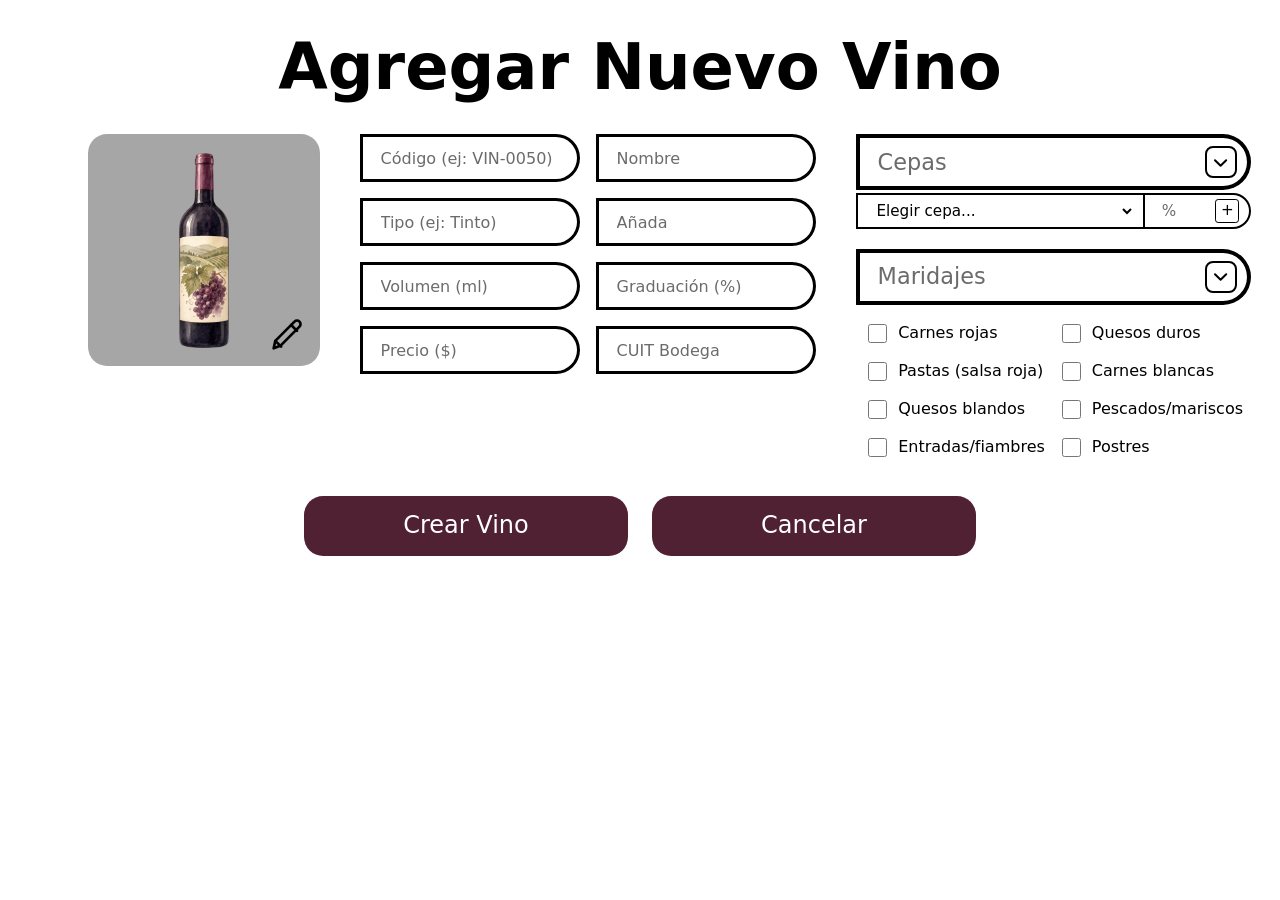
==== front/agregar.html @ 4dc74d93 "Se implemento la funcion de agregar vinos" ====
<!DOCTYPE html>
<html lang="es">
<head>
  <meta charset="utf-8">
  <meta name="viewport" content="width=device-width, initial-scale=1">
  <title>Nuevo Vino</title>
  <link rel="stylesheet" href="styles.css">
</head>
<body>
  <main class="pagina pagina--ancha">
    <h1 class="titulo">Agregar Nuevo Vino</h1>

    <form class="edicion" action="#">

      <!-- Foto (Por ahora estática, igual que en edición) -->
      <div class="foto">
        <img class="foto__botella" src="botella-grande.png" width="295" height="1168" alt="Botella">
        <label class="foto__editar" for="foto">
          <svg viewBox="0 0 24 24" aria-hidden="true"><path d="M4 20l1-4.5L16.5 4a2.1 2.1 0 013 3L8 18.5 4 20z" fill="none" stroke="currentColor" stroke-width="1.6" stroke-linejoin="round"/><path d="M14.5 6l3.5 3.5M5 15.5l3.5 3.5" fill="none" stroke="currentColor" stroke-width="1.6" stroke-linecap="round"/></svg>
          <span class="solo-lectores">Subir foto</span>
        </label>
        <input class="solo-lectores" id="foto" type="file" accept="image/*">
      </div>

      <!-- Datos: Agregamos el codigo_vino. Al ser 8 campos ahora, encajan perfecto en la grilla 2x4 -->
      <div class="campos">
        <label class="solo-lectores" for="codigo_vino">Código</label>
        <input class="entrada" id="codigo_vino" type="text" placeholder="Código (ej: VIN-0050)">

        <label class="solo-lectores" for="nombre">Nombre</label>
        <input class="entrada" id="nombre" type="text" placeholder="Nombre">

        <label class="solo-lectores" for="tipo">Tipo</label>
        <input class="entrada" id="tipo" type="text" placeholder="Tipo (ej: Tinto)">

        <label class="solo-lectores" for="anada">Añada</label>
        <input class="entrada" id="anada" type="number" placeholder="Añada">

        <label class="solo-lectores" for="volumen">Volumen</label>
        <input class="entrada" id="volumen" type="number" placeholder="Volumen (ml)">

        <label class="solo-lectores" for="graduacion">Graduación</label>
        <input class="entrada" id="graduacion" type="number" step="0.1" placeholder="Graduación (%)">

        <label class="solo-lectores" for="precio">Precio</label>
        <input class="entrada" id="precio" type="number" step="0.01" placeholder="Precio ($)">

        <label class="solo-lectores" for="cuit">Cuit de la Bodega</label>
        <input class="entrada" id="cuit" type="text" placeholder="CUIT Bodega">
      </div>

      <!-- Cepas y maridajes (El mismo sistema pulido) -->
      <div class="listas">
        <details class="desplegable" open>
          <summary class="desplegable__titulo">
            <span>Cepas</span>
            <span class="desplegable__flecha" aria-hidden="true"><svg viewBox="0 0 24 24"><path d="M5 9l7 7 7-7" fill="none" stroke="currentColor" stroke-width="2.5" stroke-linecap="round" stroke-linejoin="round"/></svg></span>
          </summary>
          <ul class="items" id="lista-cepas">
            <li class="item" id="fila-agregar-cepa">
              <select class="item__entrada" id="select-cepa" style="cursor: pointer; padding-right: 0;">
                <option value="" disabled selected>Elegir cepa...</option>
                <optgroup label="Tintas">
                  <option value="1">Malbec</option>
                  <option value="2">Cabernet Sauvignon</option>
                  <option value="3">Merlot</option>
                  <option value="4">Syrah</option>
                  <option value="5">Bonarda</option>
                  <option value="6">Tempranillo</option>
                  <option value="7">Pinot Noir</option>
                </optgroup>
                <optgroup label="Blancas">
                  <option value="8">Chardonnay</option>
                  <option value="9">Sauvignon Blanc</option>
                  <option value="10">Torrontés</option>
                  <option value="11">Chenin Blanc</option>
                  <option value="12">Semillón</option>
                </optgroup>
              </select>
              <input class="item__entrada" id="input-porcentaje" type="number" min="1" max="100" placeholder="%" style="max-width: 4rem; text-align: center; border-left: 2px solid var(--tinta); border-radius: 0;">
              <button class="item__boton" id="btn-add-cepa" type="button" aria-label="Agregar cepa">+</button>
            </li>
          </ul>
        </details>

        <details class="desplegable" open>
          <summary class="desplegable__titulo">
            <span>Maridajes</span>
            <span class="desplegable__flecha" aria-hidden="true"><svg viewBox="0 0 24 24"><path d="M5 9l7 7 7-7" fill="none" stroke="currentColor" stroke-width="2.5" stroke-linecap="round" stroke-linejoin="round"/></svg></span>
          </summary>
          <div id="lista-maridajes" style="display: grid; grid-template-columns: 1fr 1fr; gap: 0.8rem; padding: 1rem 0.5rem;">
            <label style="display: flex; align-items: center; gap: 0.5rem; cursor: pointer;"><input type="checkbox" name="maridaje" value="1" style="width: 1.2rem; height: 1.2rem; cursor: pointer;"> Carnes rojas</label>
            <label style="display: flex; align-items: center; gap: 0.5rem; cursor: pointer;"><input type="checkbox" name="maridaje" value="2" style="width: 1.2rem; height: 1.2rem; cursor: pointer;"> Quesos duros</label>
            <label style="display: flex; align-items: center; gap: 0.5rem; cursor: pointer;"><input type="checkbox" name="maridaje" value="3" style="width: 1.2rem; height: 1.2rem; cursor: pointer;"> Pastas (salsa roja)</label>
            <label style="display: flex; align-items: center; gap: 0.5rem; cursor: pointer;"><input type="checkbox" name="maridaje" value="4" style="width: 1.2rem; height: 1.2rem; cursor: pointer;"> Carnes blancas</label>
            <label style="display: flex; align-items: center; gap: 0.5rem; cursor: pointer;"><input type="checkbox" name="maridaje" value="5" style="width: 1.2rem; height: 1.2rem; cursor: pointer;"> Quesos blandos</label>
            <label style="display: flex; align-items: center; gap: 0.5rem; cursor: pointer;"><input type="checkbox" name="maridaje" value="6" style="width: 1.2rem; height: 1.2rem; cursor: pointer;"> Pescados/mariscos</label>
            <label style="display: flex; align-items: center; gap: 0.5rem; cursor: pointer;"><input type="checkbox" name="maridaje" value="7" style="width: 1.2rem; height: 1.2rem; cursor: pointer;"> Entradas/fiambres</label>
            <label style="display: flex; align-items: center; gap: 0.5rem; cursor: pointer;"><input type="checkbox" name="maridaje" value="8" style="width: 1.2rem; height: 1.2rem; cursor: pointer;"> Postres</label>
          </div>
        </details>
      </div>

      <p class="error" id="caja-error" aria-live="polite" style="display: none;"></p>

      <div class="botones">
        <button id="btn-crear" class="boton" type="button">Crear Vino</button>
        <a class="boton" href="index.html">Cancelar</a>
      </div>
    </form>
  </main>
  
  <script src="api.js"></script>
  <script src="agregar.js"></script>
</body>
</html>
---- front/styles.css ----
*, *::before, *::after { box-sizing: border-box; }

:root {
  --tinta: #000;
  --papel: #fff;
  --placeholder: #6b6b6b;
  --trazo: 2px;
  --alto-control: 3.5rem;
  --fuente: "Open Sans", "Segoe UI", system-ui, -apple-system, Roboto,
            "Helvetica Neue", Arial, sans-serif;
}

body {
  margin: 0;
  background: var(--papel);
  color: var(--tinta);
  font-family: var(--fuente);
  line-height: 1.4;
}

:focus-visible {
  outline: 3px solid var(--tinta);
  outline-offset: 3px;
}

.solo-lectores {
  position: absolute;
  width: 1px;
  height: 1px;
  overflow: hidden;
  clip-path: inset(50%);
  white-space: nowrap;
}

.pagina {
  max-width: 70rem; 
  margin: 0 auto;
  padding: 2rem 1.5rem 3.5rem;
}

/* Título */
.titulo {
  margin: 0 0 2rem;
  text-align: center;
  font-size: clamp(2.5rem, 9vw, 4rem);
  font-weight: 700;
  line-height: 1.1;
}

/* Buscador + botón de filtros + agregar vino*/
.herramientas {
  display: flex;
  align-items: center;
  gap: 1rem;
}

.buscador {
  position: relative;
  flex: 1;
}

.buscador__icono {
  position: absolute;
  left: 1.1rem;
  top: 50%;
  width: 1.3rem;
  height: 1.3rem;
  transform: translateY(-50%);
  pointer-events: none;
}

.buscador input {
  width: 100%;
  height: var(--alto-control);
  padding: 0 1.25rem 0 3.2rem;
  border: var(--trazo) solid var(--tinta);
  border-radius: 999px;
  background: transparent;
  color: inherit;
  font: inherit;
  font-size: 1.1rem;
  -webkit-appearance: none;
  appearance: none;
}

.buscador input::placeholder {
  color: var(--placeholder);
  opacity: 1;
}

.filtro {
  flex: none;
  display: grid;
  place-items: center;
  width: var(--alto-control);
  height: var(--alto-control);
  padding: 0;
  border: var(--trazo) solid var(--tinta);
  border-radius: 50%;
  background: transparent;
  color: inherit;
  cursor: pointer;
}

.filtro svg {
  width: 1.75rem;
  height: 1.75rem;
}

.btn-agregar-redondo {
  flex: none;
  display: grid;
  place-items: center;
  width: var(--alto-control);
  height: var(--alto-control);
  padding: 0;
  border: var(--trazo) solid var(--tinta);
  border-radius: 50%;
  background: #502033;
  color: #fff; 
  font-size: 1.8rem;
  font-weight: 300;
  text-decoration: none;
  cursor: pointer;
  transition: opacity 0.2s ease;
}

.btn-agregar-redondo:hover {
  opacity: 0.85;
}

.btn-agregar-redondo svg {
  width: 1.75rem;
  height: 1.75rem;
}

/* Lista de vinos */
.lista {
  margin: 3rem 0 0;
  padding: 0;
  list-style: none;
  display: grid;
  grid-template-columns: repeat(3, 1fr);
  gap: 3rem 1.5rem;
}

.vino {
  display: flex;
  flex-direction: column;
  align-items: center;
  text-align: center;
  padding: 1.5rem 1rem;
  border: var(--trazo) solid #eaeaea;
  border-radius: 12px;
  background: var(--papel);
}

.vino + .vino {
  margin-top: 0;
}

.vino__botella {
  display: block;
  flex: none;
  height: 14rem;
  width: auto;
  aspect-ratio: 101 / 400;
  object-fit: contain;
}

.vino__datos {
  padding-top: 1rem;
}

.vino__nombre {
  margin: 0;
  font-size: 1.6rem;
  font-weight: 400;
  line-height: 1.3;
}

.vino__precio {
  margin: 0.6rem 0 0.4rem;
  font-size: 1.6rem;
}

.vino__enlace {
  color: inherit;
  font-size: 1.3rem;
  text-decoration: none;
}

.vino__enlace:hover {
  text-decoration: underline;
}

/* Paginación */
.paginacion {
  margin-top: 3.5rem;
  font-size: 1.3rem;
  text-align: center;
}

.paginacion ul {
  display: flex;
  flex-wrap: wrap;
  justify-content: center;
  margin: 0;
  padding: 0;
  list-style: none;
}

.paginacion li + li::before {
  content: "|";
  content: "|" / "";
  margin: 0 0.75rem;
}

.paginacion a {
  color: inherit;
  text-decoration: none;
}

.paginacion a:hover {
  text-decoration: underline;
}

/* Panel de Filtros */
.panel-filtros {
  display: flex;
  flex-wrap: wrap;
  gap: 1rem;
  margin-top: 1rem;
  padding: 1.5rem;
  background: #f9f9f9;
  border: var(--trazo) solid var(--tinta);
  border-radius: 12px;
  align-items: flex-end;
}

.grupo-filtro {
  display: flex;
  flex-direction: column;
  gap: 0.5rem;
  flex: 1;
  min-width: 120px;
}

.grupo-filtro label {
  font-weight: 600;
  font-size: 0.9rem;
}

.grupo-filtro input, .grupo-filtro select {
  height: var(--alto-control);
  padding: 0 0.75rem;
  border: var(--trazo) solid var(--tinta);
  border-radius: 8px;
  font-family: inherit;
  font-size: 1rem;
}

.btn-primario, .btn-secundario {
  height: var(--alto-control);
  padding: 0 1.5rem;
  border: var(--trazo) solid var(--tinta);
  border-radius: 8px;
  font-weight: 600;
  font-size: 1rem;
  cursor: pointer;
}

.btn-primario { background: var(--tinta); color: var(--papel); }
.btn-secundario { background: transparent; color: var(--tinta); }
.btn-primario:hover { opacity: 0.8; }

/* Pantallas pequeñas */
@media (max-width: 30rem) {
  .pagina { padding-inline: 1rem; }
  
  .lista { 
    margin-top: 3.5rem; 
    grid-template-columns: 1fr; /* Vuelve a 1 columna en celulares */
    gap: 2rem;
  }
  
  .vino { padding: 1rem; gap: 1.25rem; }
  .vino + .vino { margin-top: 0; }
  .vino__botella { height: 13rem; }
  .vino__nombre, .vino__precio { font-size: 1.35rem; }
  .vino__enlace, .paginacion { font-size: 1.1rem; }
}

/* ===== Detalle de vino ===== */
:root {
  --vino: #502033;
}

.pagina-detalle {
  max-width: 65rem; 
}

.volver {
  position: absolute;
  top: 2rem;
  left: 2rem; 
  display: inline-flex;
  align-items: center;
  gap: 0.75rem;
  color: inherit;
  font-size: 1.3rem;
  text-decoration: none;
}

.volver:hover {
  text-decoration: underline;
}

.volver__icono {
  flex: none;
  width: 2.6rem;
  height: auto;
}

.detalle {
  display: flex;
  align-items: flex-start;
  gap: 3.5rem;
  margin-top: 2.1rem;
  padding-left: 3.9rem;
}

.detalle__botella {
  display: block;
  flex: none;
  width: 9rem;
  height: auto;
}

.detalle__datos {
  min-width: 0;
  flex: 1; /* Permite que los datos ocupen el espacio central */
}

.detalle__nombre {
  margin: 0 0 0.5rem;
  font-size: clamp(2.1rem, 8vw, 3.25rem);
  font-weight: 400;
  line-height: 1.3;
  overflow-wrap: break-word;
}

.detalle__precio {
  margin: 0 0 1.5rem;
  font-size: 1.5rem;
}

.detalle__seccion {
  margin-bottom: 1.5rem; 
}

.detalle__seccion:last-child {
  margin-bottom: 0;
}

.detalle__seccion h3 {
  margin: 0 0 0.25rem 0; 
  font-size: 1.5rem;
  font-weight: 400;
  line-height: 1.4;
}

/* MODIFICADO: Las acciones ahora son la tercera columna a la derecha */
.acciones {
  display: flex;
  flex-direction: column;
  gap: 1rem;
  width: 14rem;
  flex: none;
  margin: 0;
  padding-top: 4.5rem;
}

.boton {
  height: 4.2rem;
  border: 0;
  border-radius: 1.2rem;
  background: var(--vino);
  color: #fff;
  font: inherit;
  font-size: 1.75rem;
  cursor: pointer;
}

.boton:hover {
  filter: brightness(1.2);
}

/* Ajustes para que no se rompa en pantallas más chicas (celulares/tablets) */
@media (max-width: 55rem) {
  .detalle { 
    gap: 1.5rem; 
    padding-left: 1rem; 
    flex-wrap: wrap; /* Permite que los bloques bajen si no caben */
  }
  .volver {
    position: static; /* En celulares vuelve a su lugar original */
    margin-bottom: 2rem;
  }
  .acciones {
    width: 100%;
    margin-top: 1rem;
    padding-top: 0;
    flex-direction: row; /* Botones uno al lado del otro en celular */
  }
  .detalle__botella { width: 6.5rem; }
  .detalle__nombre { margin-bottom: 2rem; }
  .detalle__precio { margin-bottom: 2rem; font-size: 1.3rem; }
  .boton { height: 3.6rem; font-size: 1.4rem; flex: 1; }
}


/* ===== Edición de vino ===== */
:root {
  --error: #d32f2f;
  --gris-foto: #a6a6a6;
  --radio-izq: 0.9rem;
}

.pagina--ancha {
  max-width: 72rem;
  padding-top: 2rem;
}

/* ¡Esta regla soluciona el botón descentrado de la pantalla anterior! */
.boton {
  display: grid;
  place-items: center;
  text-decoration: none;
}

.edicion {
  display: grid;
  gap: 1.25rem 2.5rem;
  align-items: start;
}

/* Foto */
.foto {
  position: relative;
  display: grid;
  place-items: center;
  width: 14.5rem;
  aspect-ratio: 1;
  justify-self: center;
  background: var(--gris-foto);
  border-radius: 1.2rem;
}

.foto__botella {
  display: block;
  width: auto;
  height: 12.2rem;
}

.foto__editar {
  position: absolute;
  right: 0.7rem;
  bottom: 0.6rem;
  display: grid;
  place-items: center;
  width: 2.75rem;
  height: 2.75rem;
  cursor: pointer;
}

.foto__editar svg {
  width: 2.5rem;
  height: 2.5rem;
}

.foto:has(input:focus-visible) {
  outline: 3px solid var(--tinta);
  outline-offset: 3px;
}

/* Campos de texto */
.campos {
  display: grid;
  gap: 1rem;
}

.entrada {
  width: 100%;
  height: 3rem;
  padding: 0 1.5rem 0 1.1rem;
  border: 3px solid var(--tinta);
  border-radius: var(--radio-izq) 999px 999px var(--radio-izq);
  background: transparent;
  color: inherit;
  font: inherit;
  font-size: 1rem;
}

.entrada::placeholder,
.item__entrada::placeholder {
  color: var(--placeholder);
  opacity: 1;
}

/* Cepas y maridajes */
.listas {
  display: grid;
  gap: 1.25rem;
  align-items: start;
}

.desplegable__titulo {
  display: flex;
  align-items: center;
  justify-content: space-between;
  height: 3.5rem;
  padding: 0 0.65rem 0 1.1rem;
  border: 4px solid var(--tinta);
  border-radius: var(--radio-izq) 999px 999px var(--radio-izq);
  color: var(--placeholder);
  font-size: 1.4rem;
  cursor: pointer;
  list-style: none;
}

.desplegable__titulo::-webkit-details-marker {
  display: none;
}

.desplegable__flecha {
  display: grid;
  place-items: center;
  flex: none;
  width: 2rem;
  height: 2rem;
  border: 2px solid var(--tinta);
  border-radius: 0.5rem;
  color: var(--tinta);
}

.desplegable__flecha svg {
  width: 1.2rem;
  height: 1.2rem;
}

.items {
  display: grid;
  gap: 0.15rem;
  margin: 0.15rem 0 0;
  padding: 0;
  list-style: none;
}

.item {
  display: flex;
  align-items: center;
  gap: 0.5rem;
  height: 2.25rem;
  padding: 0 0.6rem 0 0.9rem;
  border: 2px solid var(--tinta);
  border-radius: var(--radio-izq) 999px 999px var(--radio-izq);
  color: var(--placeholder);
  font-size: 0.95rem;
}

.item:focus-within {
  outline: 3px solid var(--tinta);
  outline-offset: 2px;
}

.item__texto {
  flex: 1;
}

.item__entrada {
  flex: 1;
  min-width: 0;
  height: 100%;
  padding: 0;
  border: 0;
  outline: 0;
  background: transparent;
  color: var(--tinta);
  font: inherit;
}

.item__boton {
  flex: none;
  width: 1.5rem;
  height: 1.5rem;
  padding: 0;
  border: 1.5px solid var(--tinta);
  border-radius: 0.2rem;
  background: var(--papel);
  color: var(--tinta);
  font: inherit;
  line-height: 1;
  cursor: pointer;
}

/* Error y botones */
.error {
  justify-self: center;
  width: min(100%, 31rem);
  margin: 0;
  padding: 0.7rem 1rem;
  border: 2px solid var(--error);
  color: var(--error);
  font-size: 1.1rem;
  text-align: center;
}

.botones {
  display: grid;
  grid-template-columns: repeat(2, minmax(0, 1fr));
  gap: 1.5rem;
  justify-self: center;
  width: min(100%, 42rem);
}

.botones .boton {
  height: 3.75rem;
  font-size: 1.5rem;
}

/* Vista horizontal: foto a la izquierda, datos a la derecha */
@media (min-width: 40rem) {
  .edicion { grid-template-columns: 14.5rem minmax(0, 1fr); }
  .foto { grid-row: 1 / span 2; }
  .campos { grid-template-columns: repeat(2, minmax(0, 1fr)); }
  .entrada--completa { grid-column: 1 / -1; }
  .listas { grid-template-columns: repeat(2, minmax(0, 1fr)); }
  .error, .botones { grid-column: 1 / -1; }
}

/* Pantallas anchas: foto | datos | cepas y maridajes */
@media (min-width: 64rem) {
  .edicion { grid-template-columns: 14.5rem minmax(0, 1fr) minmax(0, 21rem); }
  .foto { grid-row: auto; }
  .listas { grid-template-columns: 1fr; }
}

/* Móvil en horizontal (poca altura) */
@media (orientation: landscape) and (max-height: 32rem) {
  .pagina--ancha { padding-block: 1rem; }
  .edicion { gap: 1rem 1.5rem; }
  .botones .boton { height: 3.25rem; }
}
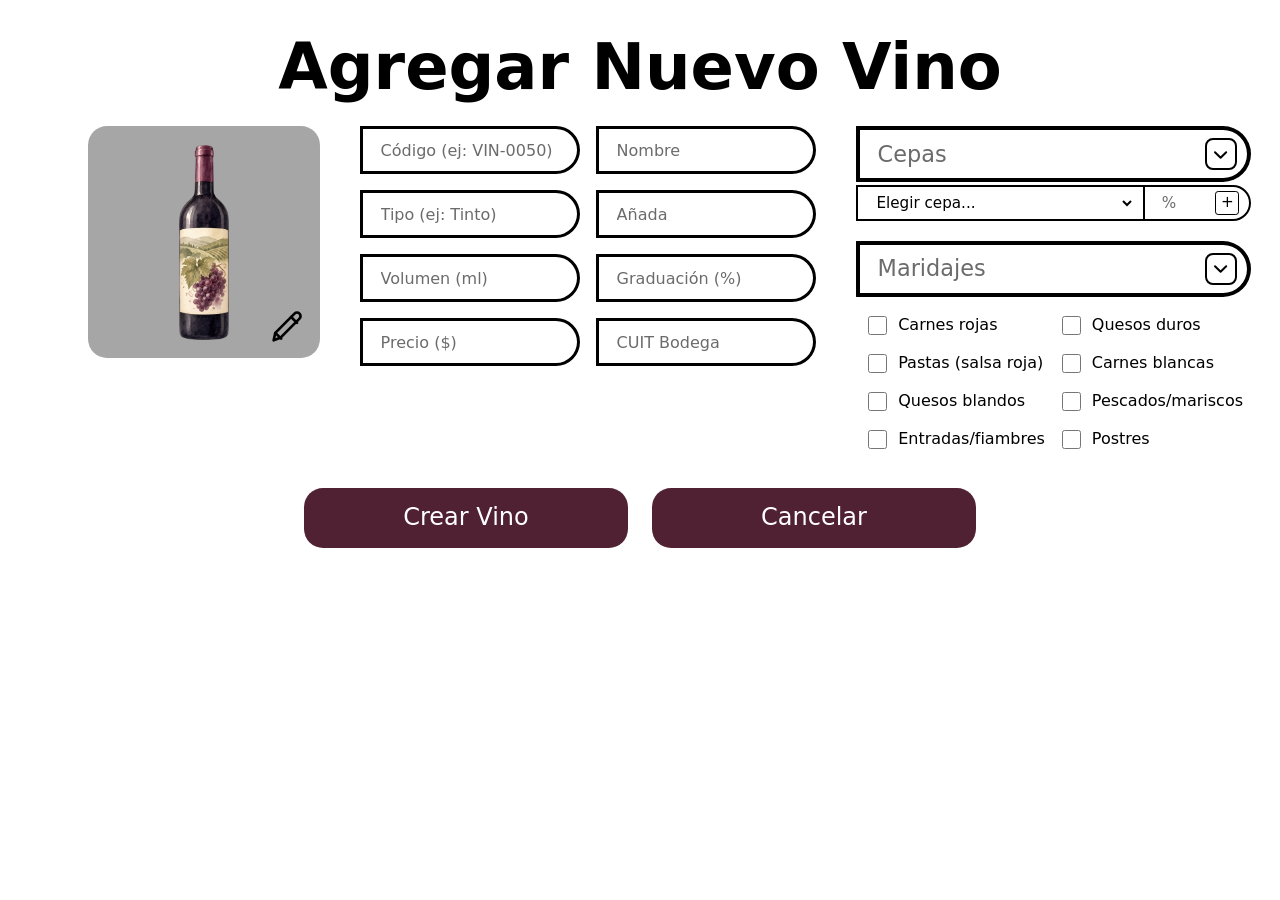
==== commit 4a6a4e35: "API y Frontend conectadas, seguridad revisada." ====
--- a/front/agregar.html
+++ b/front/agregar.html
@@ -110,6 +110,7 @@
     </form>
   </main>
   
+  <script src="config.js"></script>
   <script src="api.js"></script>
   <script src="agregar.js"></script>
 </body>
--- a/front/styles.css
+++ b/front/styles.css
@@ -651,4 +651,186 @@
   .pagina--ancha { padding-block: 1rem; }
   .edicion { gap: 1rem 1.5rem; }
   .botones .boton { height: 3.25rem; }
+}
+
+
+/* ===== Nueva venta (vista horizontal) ===== */
+.pagina--ancha .titulo {
+  margin-bottom: 1.5rem;
+}
+
+.venta {
+  display: grid;
+  gap: 1.5rem 3rem;
+  align-items: start;
+}
+
+.venta__cliente {
+  display: grid;
+  gap: 1.75rem;
+}
+
+/* Campos de búsqueda con lupa */
+.busqueda {
+  position: relative;
+}
+
+.buscar {
+  width: 100%;
+  height: 3.5rem;
+  padding: 0 3.5rem 0 1.1rem;
+  border: 4px solid var(--tinta);
+  border-radius: var(--radio-izq) 999px 999px var(--radio-izq);
+  background: transparent;
+  color: inherit;
+  font: inherit;
+  font-size: 1.4rem;
+  -webkit-appearance: none;
+  appearance: none;
+}
+
+.buscar::placeholder {
+  color: var(--placeholder);
+  opacity: 1;
+}
+
+.busqueda__boton {
+  position: absolute;
+  top: 50%;
+  right: 0.7rem;
+  display: grid;
+  place-items: center;
+  width: 2.4rem;
+  height: 2.4rem;
+  padding: 0;
+  border: 0;
+  background: transparent;
+  color: var(--tinta);
+  transform: translateY(-50%);
+  cursor: pointer;
+}
+
+.busqueda__boton svg {
+  width: 1.9rem;
+  height: 1.9rem;
+}
+
+.item__opcion {
+  flex: 1;
+  height: 100%;
+  padding: 0;
+  border: 0;
+  background: transparent;
+  color: inherit;
+  font: inherit;
+  text-align: left;
+  cursor: pointer;
+}
+
+/* Vinos de la venta */
+.lineas {
+  display: grid;
+  gap: 1.5rem;
+  margin: 0;
+  padding: 0;
+  list-style: none;
+}
+
+.vino--venta {
+  padding-left: 0;
+}
+
+.vino--venta + .vino--venta {
+  margin-top: 0;
+}
+
+.vino--venta .vino__botella {
+  height: 13rem;
+}
+
+.vino__cantidad {
+  margin: 0;
+  font-size: 1.3rem;
+}
+
+.btn-agregar-cuadrado {
+    display: flex;
+    justify-content: center;
+    align-items: center;
+    width: 40px;
+    height: 40px;
+    background-color: #cbd5e1; /* Tu color gris */
+    color: white; /* El símbolo + en blanco */
+    font-size: 24px;
+    font-weight: bold;
+    border: none;
+    border-radius: 4px;
+    cursor: pointer;
+    margin-top: 15px;
+    margin-bottom: 15px;
+    transition: background-color 0.2s;
+}
+
+.btn-agregar-cuadrado:hover {
+    background-color: #94a3b8; /* Un gris un poco más oscuro al pasar el mouse */
+}
+
+.total {
+  margin: 1.25rem 0 0;
+  font-size: 1.6rem;
+}
+
+@media (min-width: 40rem) {
+  .venta { grid-template-columns: repeat(2, minmax(0, 1fr)); }
+}
+
+@media (orientation: landscape) and (max-height: 32rem) {
+  .pagina--ancha .titulo { margin-bottom: 0.75rem; font-size: 2.25rem; }
+  .venta { gap: 1rem 2rem; }
+}
+
+/* --- ESTILOS PARA EL MENÚ DESPLEGABLE "+" --- */
+.contenedor-mas {
+    position: relative;
+    display: inline-block;
+}
+
+/* Oculto por defecto */
+.menu-mas {
+    display: none; 
+    position: absolute;
+    top: 100%;
+    right: 0;
+    margin-top: 0.5rem;
+    background: var(--papel, #fff);
+    border: 3px solid var(--tinta, #222);
+    border-radius: 12px;
+    padding: 0.8rem 1rem;
+    list-style: none;
+    box-shadow: 0 4px 12px rgba(0, 0, 0, 0.15);
+    z-index: 100;
+    min-width: 160px;
+}
+
+/* Se muestra cuando el script activa la clase */
+.menu-mas.activo {
+    display: block;
+}
+
+.menu-mas li {
+    margin: 0.4rem 0;
+}
+
+.menu-mas a {
+    text-decoration: none;
+    color: var(--tinta, #222);
+    font-weight: bold;
+    font-size: 1.1rem;
+    display: block;
+    padding: 0.2rem 0;
+}
+
+.menu-mas a:hover {
+    color: var(--vino, #502033);
+    text-decoration: underline;
 }
